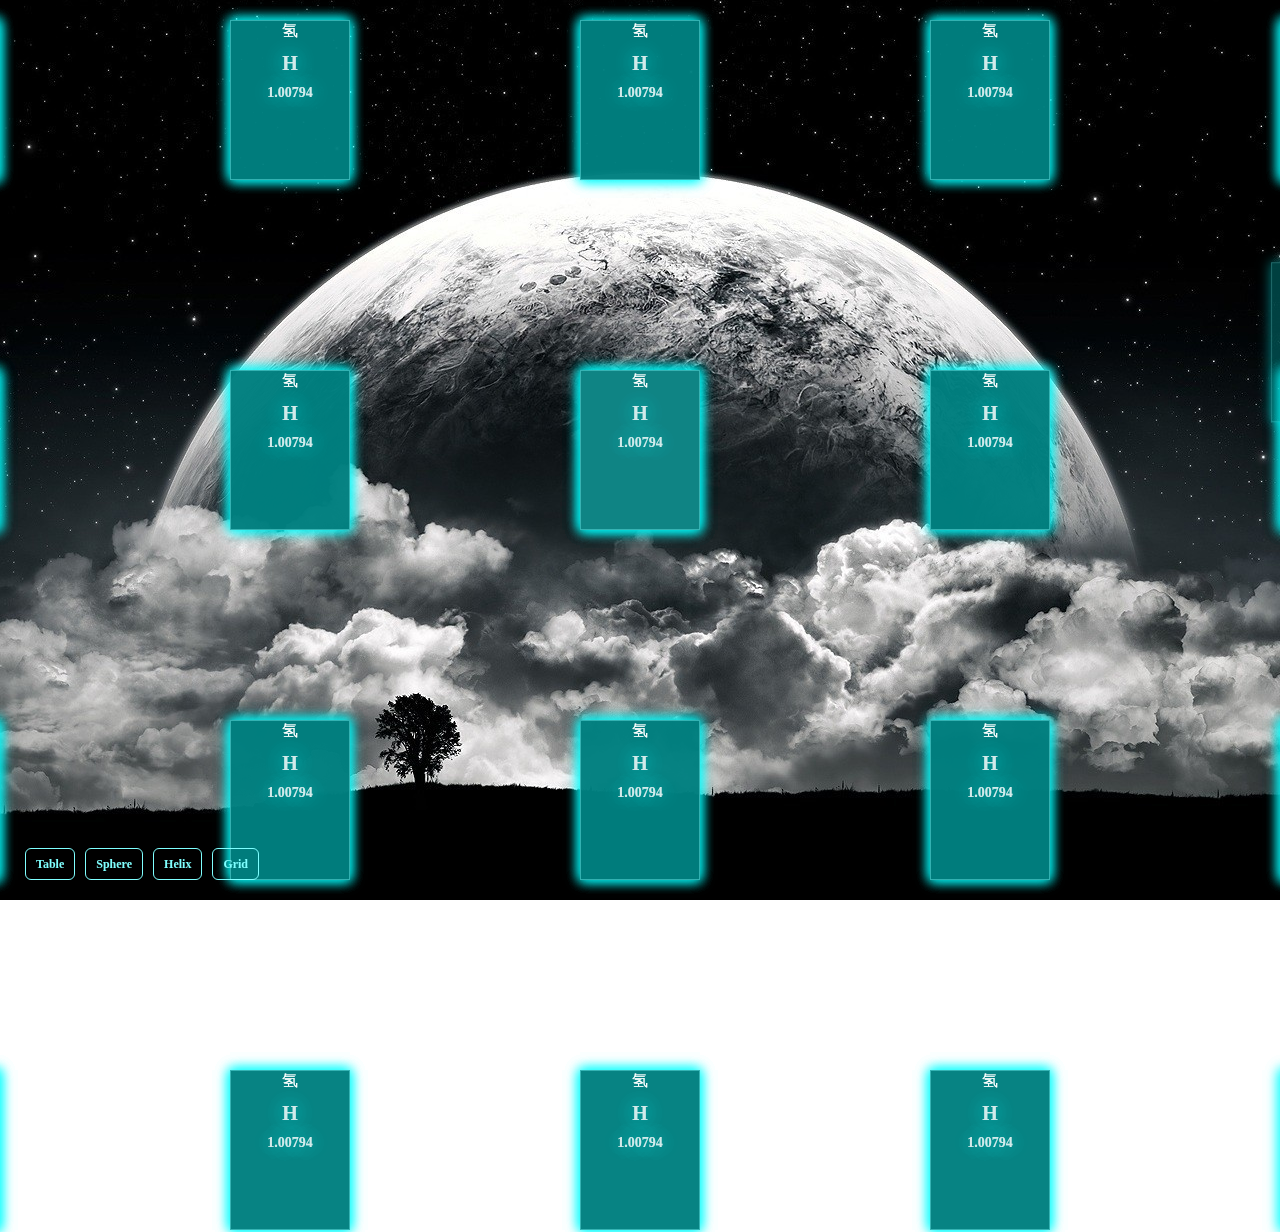
==== index.html @ 00508ad2 "写到弹窗" ====
<!DOCTYPE html>
<html lang="en">

<head>
    <meta charset="UTF-8">
    <meta name="viewport" content="width=device-width, initial-scale=1.0">
    <title>Document</title>
    <link rel="stylesheet" href="./src/css/index.css">
    <script src="./src/js/data.js"></script>
    <script src="./src/js/index.js"></script>
</head>

<body>
    <!-- *整个项目 -->
    <div id="all">
        <!-- *左侧主体 -->
        <div id="main">
            <!-- *左侧展示区域 -->
            <div id="list">
                <ul>
                    <li>
                        <!-- <b class="cover"></b>
                        <p class="title">css</p>
                        <p class="author">111</p>
                        <p class="time">2020</p> -->
                    </li>
                </ul>
            </div>
            <!-- *按钮区域 -->
            <div id="btn">
                <ul>
                    <li>Table</li>
                    <li>Sphere</li>
                    <li>Helix</li>
                    <li>Grid</li>
                </ul>
            </div>
        </div>
        <!-- *项目右侧主体 -->
        <div id="alert">
            <!-- *标题 -->
            <div class="title">
                <span>课题:我感觉你在为难我</span>
            </div>
            <div class="img">
                <img src="" alt="">
            </div>
            <!-- *作者 -->
            <div class="author">
                <span>主讲:你好</span>
            </div>
            <!-- *项目描述信息 -->
            <div class="info">
                <span>描述:先占位</span>
            </div>
        </div>
        <!-- *返会按钮 -->
        <div id="back">Back</div>
    </div>
    <iframe id="frame" scrolling="no" src="" frameborder="0"></iframe>
</body>

</html>
---- src/css/index.css ----
@charset "UTF8";
* {
  margin: 0;
  padding: 0;
  font-family: "微软雅黑", serif;
}
li {
  list-style: none;
}
html,
body {
  overflow: hidden;
  width: 100%;
  height: 100%;
}
/* 
* all
*/
#all {
  position: absolute;
  left: 0;
  width: 200%;
  height: 100%;
  transition: 1s;
}
#all.left {
  left: -100%;
}
#all #main {
  float: left;
  position: relative;
  width: 50%;
  height: 100%;
  background: #0e0d0d url('../images/01.jpg') center;
  perspective: 800px;
  /* iframe */
}
#all #main #list ul {
  position: absolute;
  top: 50%;
  left: 50%;
  margin-top: -80px;
  margin-left: -60px;
  width: 120px;
  height: 160px;
  background-color: pink;
  transform-style: preserve-3d;
  transform: translateZ(-2000px) rotateX(0deg) rotateY(0deg);
}
#all #main #list ul li {
  box-sizing: border-box;
  position: absolute;
  top: 0;
  left: 0;
  width: 100%;
  height: 100%;
  background-color: rgba(0, 127, 127, 0.5);
  border: 1px solid rgba(127, 255, 255, 0.25);
  box-shadow: 0 0 12px rgba(0, 255, 255, 0.5);
  text-align: center;
  color: #fff;
  cursor: default;
  transition: 3s cubic-bezier(0.94, 0.02, 0.48, 0.98);
}
#all #main #list ul li .cover {
  position: absolute;
  left: -1px;
  top: -1px;
  z-index: 9;
  width: 122px;
  height: 162px;
}
#all #main #list ul li .title {
  margin-top: 10px;
  font-size: 50px;
  font-weight: bold;
  color: rgba(255, 255, 255, 0.7);
  text-shadow: 0 0 20px rgba(0, 255, 255, 0.5);
}
#all #main #list ul li .author {
  margin-top: 10px;
  font-size: 20px;
  font-weight: bold;
  color: rgba(255, 255, 255, 0.7);
  text-shadow: 0 0 20px rgba(0, 255, 255, 0.5);
}
#all #main #list ul li .time {
  margin-top: 10px;
  font-size: 14px;
  font-weight: bold;
  color: rgba(255, 255, 255, 0.7);
  text-shadow: 0 0 20px rgba(0, 255, 255, 0.5);
}
#all #main #btn {
  position: absolute;
  bottom: 20px;
  left: 20px;
  color: #fff;
  width: 300px;
  height: 32px;
}
#all #main #btn li {
  float: left;
  margin: 0 5px;
  padding: 0 10px;
  border: 1px solid #7fffff;
  color: #7fffff;
  font-size: 12px;
  line-height: 30px;
  font-weight: bold;
  border-radius: 6px;
  cursor: pointer;
}
#all #main #btn li:hover {
  background: rgba(0, 127, 127, 0.8);
}
#all #main #alert {
  display: none;
  position: absolute;
  top: 10%;
  left: 10%;
  width: 80%;
  height: 80%;
  background: rgba(0, 127, 127, 0.5);
  border: 1px solid rgba(127, 255, 255, 0.25);
  box-shadow: 0 0 12px rgba(0, 255, 255, 0.5);
  border-radius: 6px;
  transform: rotateY(0deg) scale(1);
  opacity: 1;
  transform-style: preserve-3d;
}
#all #main #alert .title,
#all #main #alert .img,
#all #main #alert .author,
#all #main #alert .info {
  border: 1px solid rgba(127, 255, 255, 0.25);
  box-shadow: 0 0 12px rgba(0, 255, 255, 0.5);
  background: rgba(0, 0, 0, 0.5);
  border-radius: 4px;
}
#all #main #alert .title {
  position: absolute;
  left: 25%;
  top: 15%;
  width: 50%;
  height: 10%;
}
#all #main #alert .title span {
  position: absolute;
  top: 50%;
  transform: translateY(-50%);
  width: 100%;
  color: #fff;
  font-weight: bold;
  font-size: 18px;
  text-align: center;
}
#all #main #alert .img {
  overflow: hidden;
  position: absolute;
  top: 35%;
  left: 5%;
  width: 45%;
  height: 50%;
}
#all #main #alert .img img {
  width: 100%;
}
#all #main #alert .author {
  position: absolute;
  top: 35%;
  right: 5%;
  width: 35%;
  height: 10%;
}
#all #main #alert .author span {
  position: absolute;
  top: 50%;
  transform: translateY(-50%);
  width: 100%;
  color: #fff;
  font-weight: bold;
  font-size: 18px;
  text-align: center;
}
#all #main #alert .info {
  position: absolute;
  top: 50%;
  right: 5%;
  width: 35%;
  height: 35%;
}
#all #main #alert .info span {
  position: absolute;
  top: 5%;
  color: #fff;
  font-weight: bold;
  font-size: 16px;
}
#all #main #back {
  position: absolute;
  right: -70px;
  bottom: 20px;
  z-index: 99;
  height: 30px;
  line-height: 30px;
  border: 1px solid #7fffff;
  padding: 0 10px;
  font-size: 12px;
  font-weight: bold;
  color: #7fffff;
  border-radius: 6px;
  cursor: pointer;
}
#all #main #back:hover {
  background: rgba(0, 127, 127, 0.8);
}
#all #main #frame {
  overflow: auto;
  float: left;
  position: absolute;
  right: 0;
  z-index: 80;
  width: 50%;
  height: 100%;
}
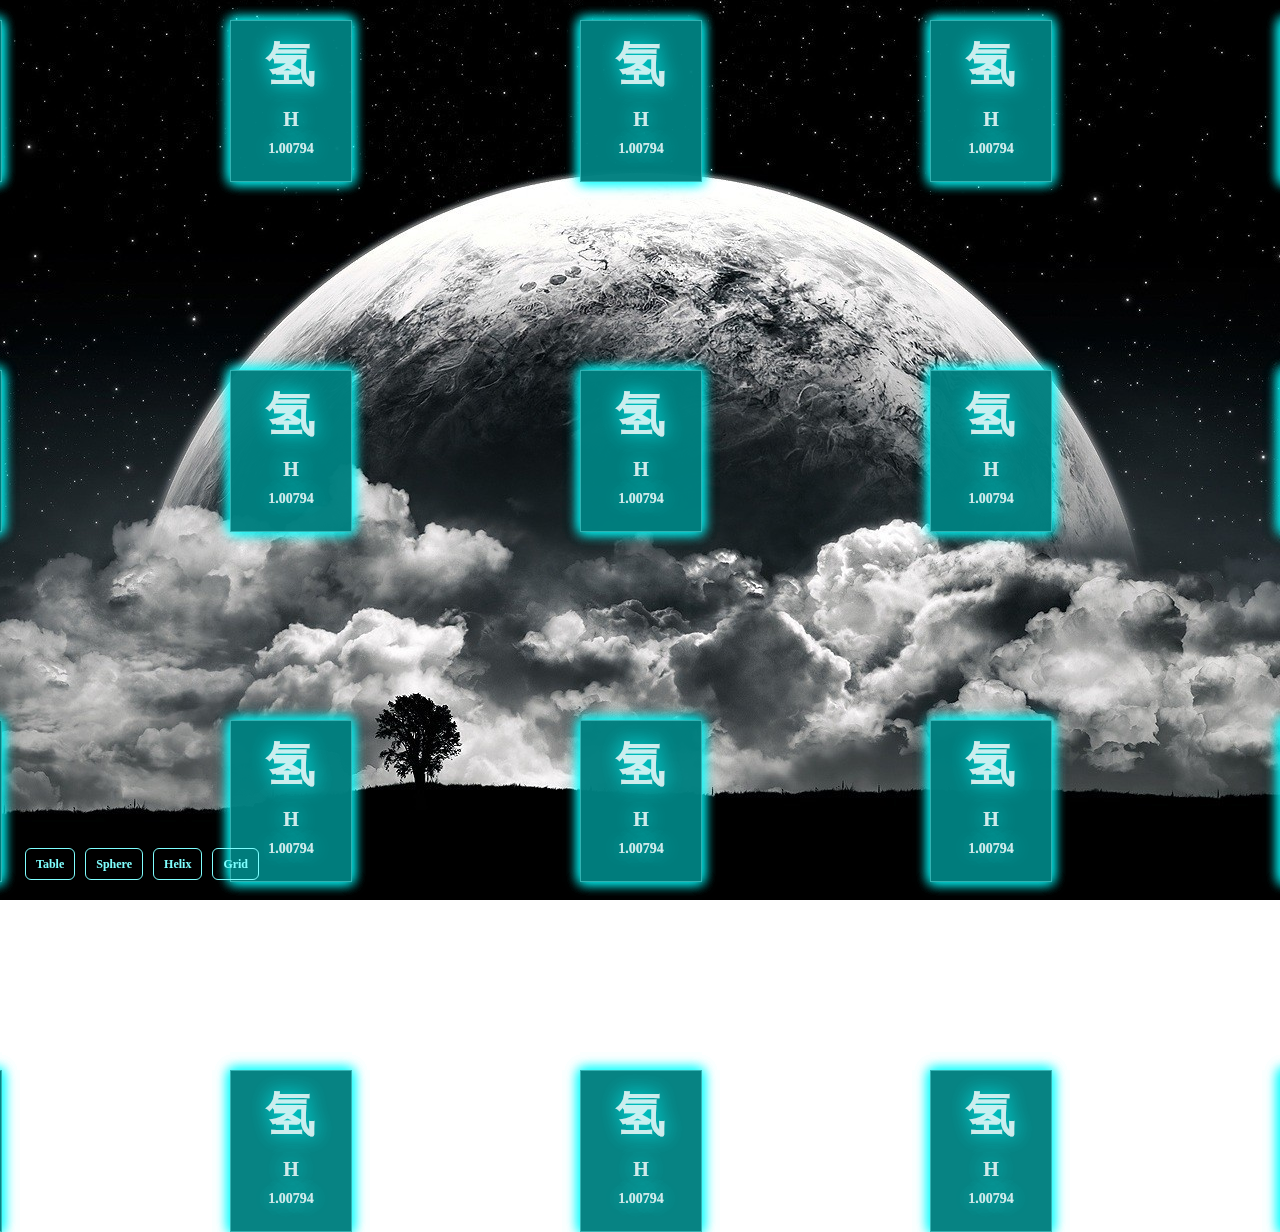
==== commit 1c118ed2: "项目写完" ====
--- a/index.html
+++ b/index.html
@@ -4,29 +4,33 @@
 <head>
     <meta charset="UTF-8">
     <meta name="viewport" content="width=device-width, initial-scale=1.0">
+    <meta http-equiv="X-UA-Compatible" content="ie=edge">
+    <link rel="stylesheet" href="./css/index.css">
+    <script src="./js/data.js"></script>
+    <script src="./js/index.js"></script>
     <title>Document</title>
-    <link rel="stylesheet" href="./src/css/index.css">
-    <script src="./src/js/data.js"></script>
-    <script src="./src/js/index.js"></script>
 </head>
 
 <body>
-    <!-- *整个项目 -->
+    <!-- 整个项目 -->
     <div id="all">
-        <!-- *左侧主体 -->
+        <!-- 左侧的主体区域 -->
         <div id="main">
-            <!-- *左侧展示区域 -->
+
+
+            <!-- 所有li展示列表区域 -->
             <div id="list">
                 <ul>
-                    <li>
-                        <!-- <b class="cover"></b>
-                        <p class="title">css</p>
-                        <p class="author">111</p>
-                        <p class="time">2020</p> -->
-                    </li>
+                    <!-- <li>
+              <b class="cover"></b>
+              <p class="title">CSS</p>
+              <p class="author">无为</p>
+              <p class="time">2019-11-29</p>
+            </li> -->
                 </ul>
             </div>
-            <!-- *按钮区域 -->
+
+            <!-- 左下角按钮 -->
             <div id="btn">
                 <ul>
                     <li>Table</li>
@@ -35,29 +39,41 @@
                     <li>Grid</li>
                 </ul>
             </div>
+
+
+            <!-- 弹窗区域 -->
+            <div id="alert">
+                <!-- 标题 -->
+                <div class="title">
+                    <span>课题: 我感觉你在为难我</span>
+                </div>
+
+                <!-- 图片 -->
+                <div class="img">
+                    <img src="./img/test.png" alt="">
+                </div>
+
+                <!-- 作者 -->
+                <div class="author">
+                    <span>主讲: 你好</span>
+                </div>
+
+                <!-- 项目描述信息 -->
+                <div class="info">
+                    <span>描述: 这大概是我讲过最屌的案例了...</span>
+                </div>
+            </div>
+
+
+
+            <!-- 返回按钮 -->
+            <div id="back">Back</div>
         </div>
-        <!-- *项目右侧主体 -->
-        <div id="alert">
-            <!-- *标题 -->
-            <div class="title">
-                <span>课题:我感觉你在为难我</span>
-            </div>
-            <div class="img">
-                <img src="" alt="">
-            </div>
-            <!-- *作者 -->
-            <div class="author">
-                <span>主讲:你好</span>
-            </div>
-            <!-- *项目描述信息 -->
-            <div class="info">
-                <span>描述:先占位</span>
-            </div>
-        </div>
-        <!-- *返会按钮 -->
-        <div id="back">Back</div>
+
+
+        <!-- 右侧区域 -->
+        <iframe id="frame" scrolling='no' src="" frameborder="0"></iframe>
     </div>
-    <iframe id="frame" scrolling="no" src="" frameborder="0"></iframe>
 </body>
 
 </html>--- a/css/index.css
+++ b/css/index.css
@@ -0,0 +1,224 @@
+@charset 'UTF-8';
+/* 初始化信息 */
+* {
+  margin: 0;
+  padding: 0;
+  font-family: "微软雅黑", serif;
+}
+li {
+  list-style: none;
+}
+html,
+body {
+  overflow: hidden;
+  width: 100%;
+  height: 100%;
+}
+/* main */
+#all {
+  position: absolute;
+  left: 0;
+  width: 200%;
+  height: 100%;
+  transition: 1s;
+  /* main */
+  /* iframe */
+}
+#all.left {
+  left: -100%;
+}
+#all #main {
+  float: left;
+  position: relative;
+  width: 50%;
+  height: 100%;
+  background: #023b3b url('../img/01.jpg') center;
+  perspective: 800px;
+}
+#all #main #list ul {
+  position: absolute;
+  top: 50%;
+  left: 50%;
+  margin-top: -80px;
+  margin-left: -60px;
+  width: 120px;
+  height: 160px;
+  transform-style: preserve-3d;
+  transform: translateZ(-2000px) rotateX(0deg) rotateY(0deg);
+}
+#all #main #list ul li {
+  position: absolute;
+  top: 0;
+  left: 0;
+  width: 100%;
+  height: 100%;
+  background-color: rgba(0, 127, 127, 0.5);
+  border: 1px solid rgba(127, 255, 255, 0.25);
+  box-shadow: 0 0 12px rgba(0, 255, 255, 0.5);
+  text-align: center;
+  color: #fff;
+  cursor: default;
+  transition: 3s cubic-bezier(0.94, 0.02, 0.48, 0.98);
+}
+#all #main #list ul li .cover {
+  position: absolute;
+  left: -1px;
+  top: -1px;
+  z-index: 9;
+  width: 122px;
+  height: 162px;
+}
+#all #main #list ul li .title {
+  margin-top: 10px;
+  font-size: 50px;
+  font-weight: bold;
+  color: rgba(255, 255, 255, 0.7);
+  text-shadow: 0 0 20px rgba(0, 255, 255, 0.5);
+}
+#all #main #list ul li .author {
+  margin-top: 10px;
+  font-size: 20px;
+  font-weight: bold;
+  color: rgba(255, 255, 255, 0.7);
+  text-shadow: 0 0 20px rgba(0, 255, 255, 0.5);
+}
+#all #main #list ul li .time {
+  margin-top: 10px;
+  font-size: 14px;
+  font-weight: bold;
+  color: rgba(255, 255, 255, 0.7);
+  text-shadow: 0 0 20px rgba(0, 255, 255, 0.5);
+}
+#all #main #btn {
+  position: absolute;
+  bottom: 20px;
+  left: 20px;
+  color: #fff;
+  width: 300px;
+  height: 32px;
+}
+#all #main #btn li {
+  float: left;
+  margin: 0 5px;
+  padding: 0 10px;
+  border: 1px solid #7fffff;
+  color: #7fffff;
+  font-size: 12px;
+  line-height: 30px;
+  font-weight: bold;
+  border-radius: 6px;
+  cursor: pointer;
+}
+#all #main #btn li:hover {
+  background: rgba(0, 127, 127, 0.8);
+}
+#all #main #alert {
+  display: none;
+  position: absolute;
+  top: 10%;
+  left: 10%;
+  width: 80%;
+  height: 80%;
+  background: rgba(0, 127, 127, 0.5);
+  border: 1px solid rgba(127, 255, 255, 0.25);
+  box-shadow: 0 0 12px rgba(0, 255, 255, 0.5);
+  border-radius: 6px;
+  transform: rotateY(0deg) scale(1);
+  opacity: 1;
+  transform-style: preserve-3d;
+}
+#all #main #alert .title,
+#all #main #alert .img,
+#all #main #alert .author,
+#all #main #alert .info {
+  border: 1px solid rgba(127, 255, 255, 0.25);
+  box-shadow: 0 0 12px rgba(0, 255, 255, 0.5);
+  background: rgba(0, 0, 0, 0.5);
+  border-radius: 4px;
+}
+#all #main #alert .title {
+  position: absolute;
+  left: 25%;
+  top: 15%;
+  width: 50%;
+  height: 10%;
+}
+#all #main #alert .title span {
+  position: absolute;
+  top: 50%;
+  transform: translateY(-50%);
+  width: 100%;
+  color: #fff;
+  font-weight: bold;
+  font-size: 18px;
+  text-align: center;
+}
+#all #main #alert .img {
+  overflow: hidden;
+  position: absolute;
+  top: 35%;
+  left: 5%;
+  width: 45%;
+  height: 50%;
+}
+#all #main #alert .img img {
+  width: 100%;
+}
+#all #main #alert .author {
+  position: absolute;
+  top: 35%;
+  right: 5%;
+  width: 35%;
+  height: 10%;
+}
+#all #main #alert .author span {
+  position: absolute;
+  top: 50%;
+  transform: translateY(-50%);
+  width: 100%;
+  color: #fff;
+  font-weight: bold;
+  font-size: 18px;
+  text-align: center;
+}
+#all #main #alert .info {
+  position: absolute;
+  top: 50%;
+  right: 5%;
+  width: 35%;
+  height: 35%;
+}
+#all #main #alert .info span {
+  position: absolute;
+  top: 5%;
+  color: #fff;
+  font-weight: bold;
+  font-size: 16px;
+}
+#all #main #back {
+  position: absolute;
+  right: -70px;
+  bottom: 20px;
+  z-index: 99;
+  height: 30px;
+  line-height: 30px;
+  border: 1px solid #7fffff;
+  padding: 0 10px;
+  font-size: 12px;
+  font-weight: bold;
+  color: #7fffff;
+  border-radius: 6px;
+  cursor: pointer;
+}
+#all #main #back:hover {
+  background: rgba(0, 127, 127, 0.8);
+}
+#all #frame {
+  overflow: auto;
+  float: left;
+  position: absolute;
+  right: 0;
+  z-index: 80px;
+  width: 50%;
+  height: 100%;
+}
